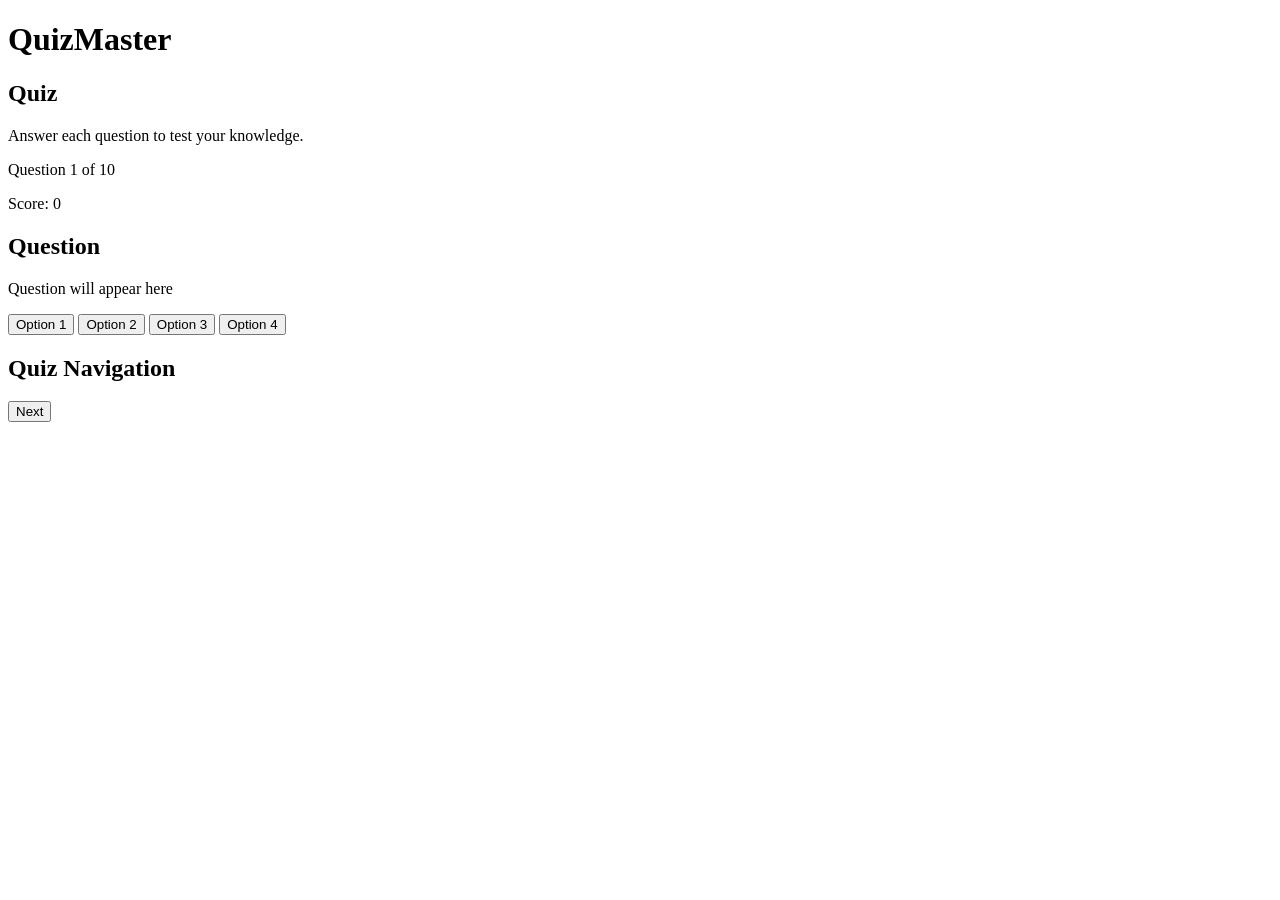
==== quiz.html @ 1d3c8b89 "Improve quiz navigation structure" ====
<!DOCTYPE html>
<html lang="en">

<head>
    <meta charset="UTF-8">
    <meta name="viewport" content="width=device-width, initial-scale=1.0">
    <title>QuizMaster - Quiz</title>
</head>

<body>

    <header>
        <h1>QuizMaster</h1>
    </header>

    <main>

        <section>
    <h2>Quiz</h2>

    <p>Answer each question to test your knowledge.</p>

    <div>
        <p id="question-number">Question 1 of 10</p>
        <p id="score">Score: 0</p>
    </div>
    </section>

        <section>
    <h2>Question</h2>

    <div id="question-container">
        <p id="question">Question will appear here</p>
    </div>

    <div id="options">

    <button type="button" class="option">Option 1</button>
    <button type="button" class="option">Option 2</button>
    <button type="button" class="option">Option 3</button>
    <button type="button" class="option">Option 4</button>

    </div>
    </section>

      <section>
    <h2>Quiz Navigation</h2>

    <div id="quiz-controls">
        <button type="button" id="next-btn">Next</button>
    </div>
</section>

    </main>

</body>

</html>
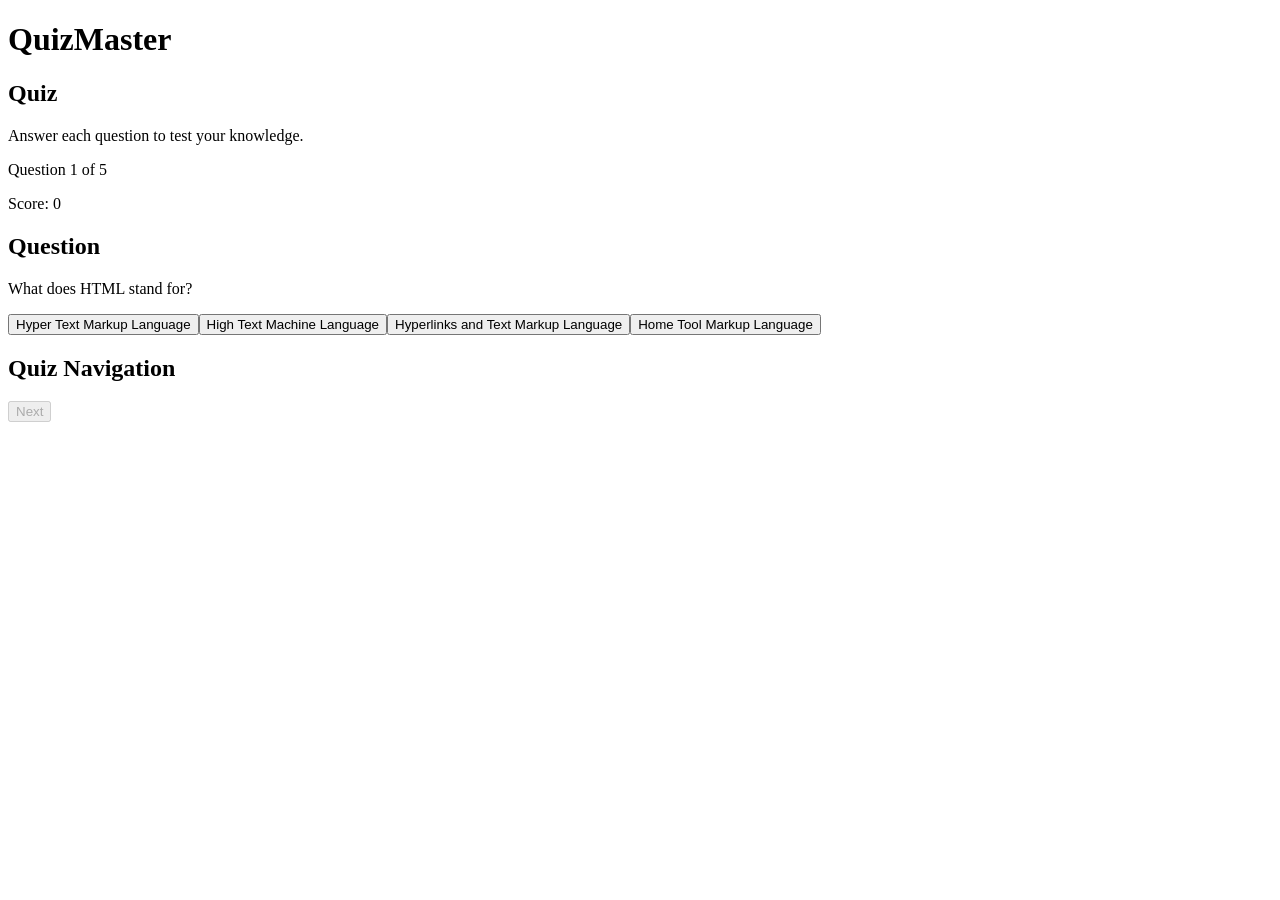
==== commit 1a565856: "Connect question data to quiz page" ====
--- a/quiz.html
+++ b/quiz.html
@@ -5,6 +5,8 @@
     <meta charset="UTF-8">
     <meta name="viewport" content="width=device-width, initial-scale=1.0">
     <title>QuizMaster - Quiz</title>
+    <script src="questions.js" defer></script>
+    <script src="script.js" defer></script>
 </head>
 
 <body>
@@ -20,20 +22,23 @@
 
     <p>Answer each question to test your knowledge.</p>
 
-    <div>
-        <p id="question-number">Question 1 of 10</p>
-        <p id="score">Score: 0</p>
-    </div>
+    <div id="quiz-progress">
+
+    <p id="question-number">Question 1 of 10</p>
+
+    <p id="score">Score: 0</p>
+
+</div>
     </section>
 
         <section>
     <h2>Question</h2>
 
-    <div id="question-container">
-        <p id="question">Question will appear here</p>
-    </div>
+    <div id="question-container" aria-live="polite">
+    <p id="question">Question will appear here</p>
+</div>
 
-    <div id="options">
+<div id="options" aria-label="Answer options">
 
     <button type="button" class="option">Option 1</button>
     <button type="button" class="option">Option 2</button>
@@ -46,9 +51,11 @@
       <section>
     <h2>Quiz Navigation</h2>
 
-    <div id="quiz-controls">
-        <button type="button" id="next-btn">Next</button>
-    </div>
+    <div id="quiz-controls" aria-label="Quiz navigation controls">
+    <button type="button" id="next-btn" aria-label="Go to the next question">
+        Next
+    </button>
+</div>
 </section>
 
     </main>
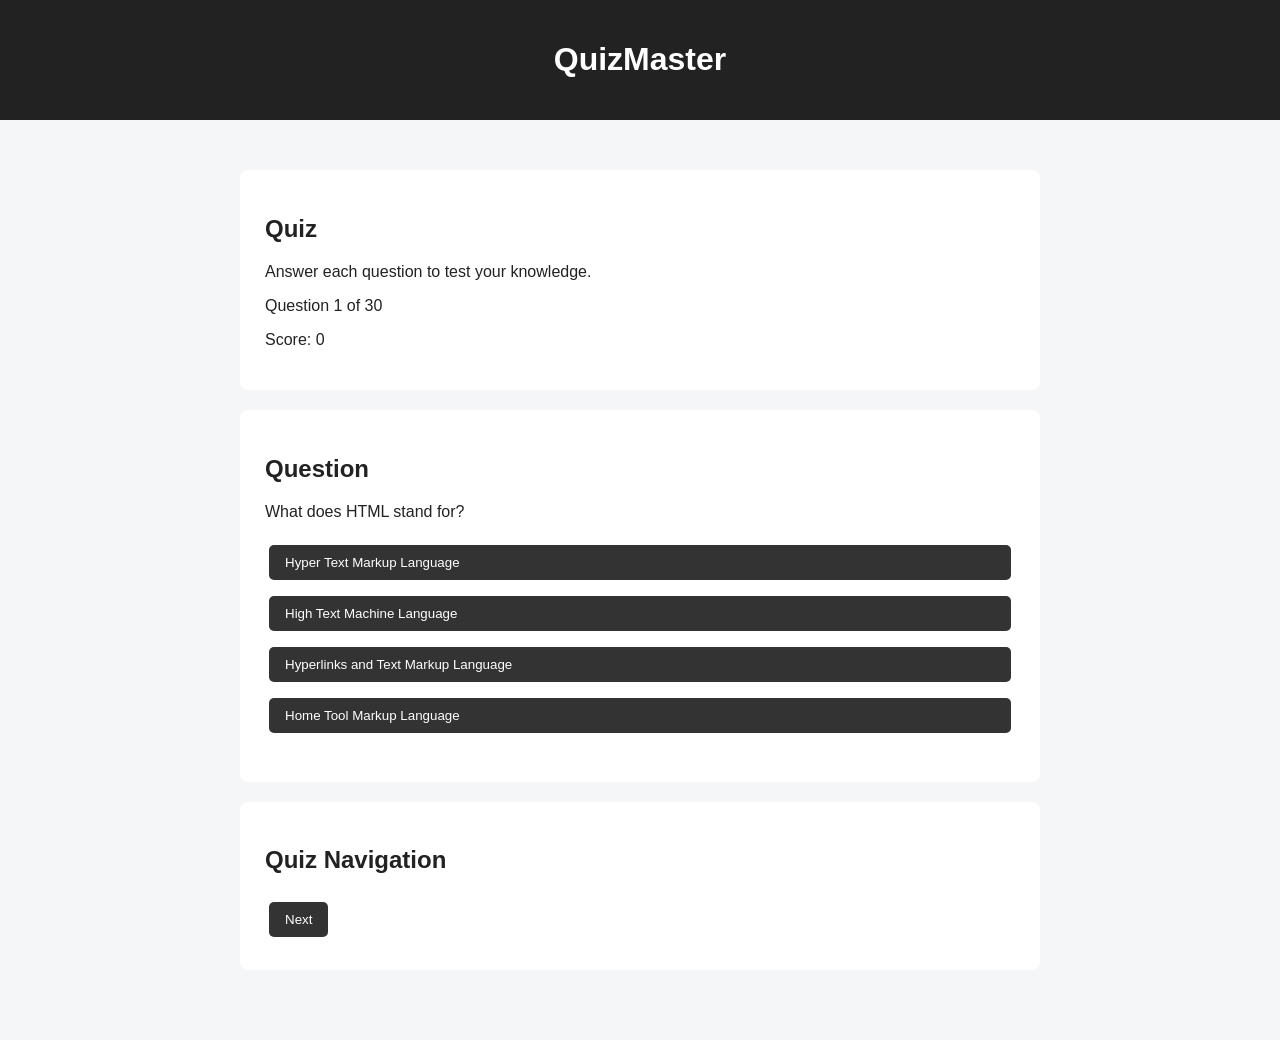
==== commit dda820c7: "Connect stylesheet to quiz page" ====
--- a/quiz.html
+++ b/quiz.html
@@ -5,6 +5,7 @@
     <meta charset="UTF-8">
     <meta name="viewport" content="width=device-width, initial-scale=1.0">
     <title>QuizMaster - Quiz</title>
+    <link rel="stylesheet" href="style.css">
     <script src="questions.js" defer></script>
     <script src="script.js" defer></script>
 </head>
@@ -46,6 +47,9 @@
     <button type="button" class="option">Option 4</button>
 
     </div>
+
+    <p id="answer-feedback" aria-live="polite"></p>
+
     </section>
 
       <section>
--- a/style.css
+++ b/style.css
@@ -0,0 +1,70 @@
+body {
+    font-family: Arial, sans-serif;
+    margin: 0;
+    padding: 0;
+    background: #f4f6f8;
+    color: #222;
+}
+
+header {
+    background: #222;
+    color: white;
+    text-align: center;
+    padding: 20px;
+}
+
+main {
+    max-width: 800px;
+    margin: 30px auto;
+    padding: 20px;
+}
+
+section {
+    background: white;
+    padding: 25px;
+    margin-bottom: 20px;
+    border-radius: 8px;
+}
+
+button,
+a {
+    display: inline-block;
+    padding: 10px 16px;
+    margin: 8px 4px;
+    border: none;
+    border-radius: 5px;
+    cursor: pointer;
+    text-decoration: none;
+}
+
+button {
+    background: #333;
+    color: white;
+}
+
+button:hover {
+    opacity: 0.85;
+}
+
+button:focus,
+a:focus {
+    outline: 3px solid #555;
+    outline-offset: 2px;
+}
+
+#options {
+    display: flex;
+    flex-direction: column;
+}
+
+#options button {
+    text-align: left;
+}
+
+.selected {
+    font-weight: bold;
+}
+
+#progress {
+    font-weight: bold;
+}
